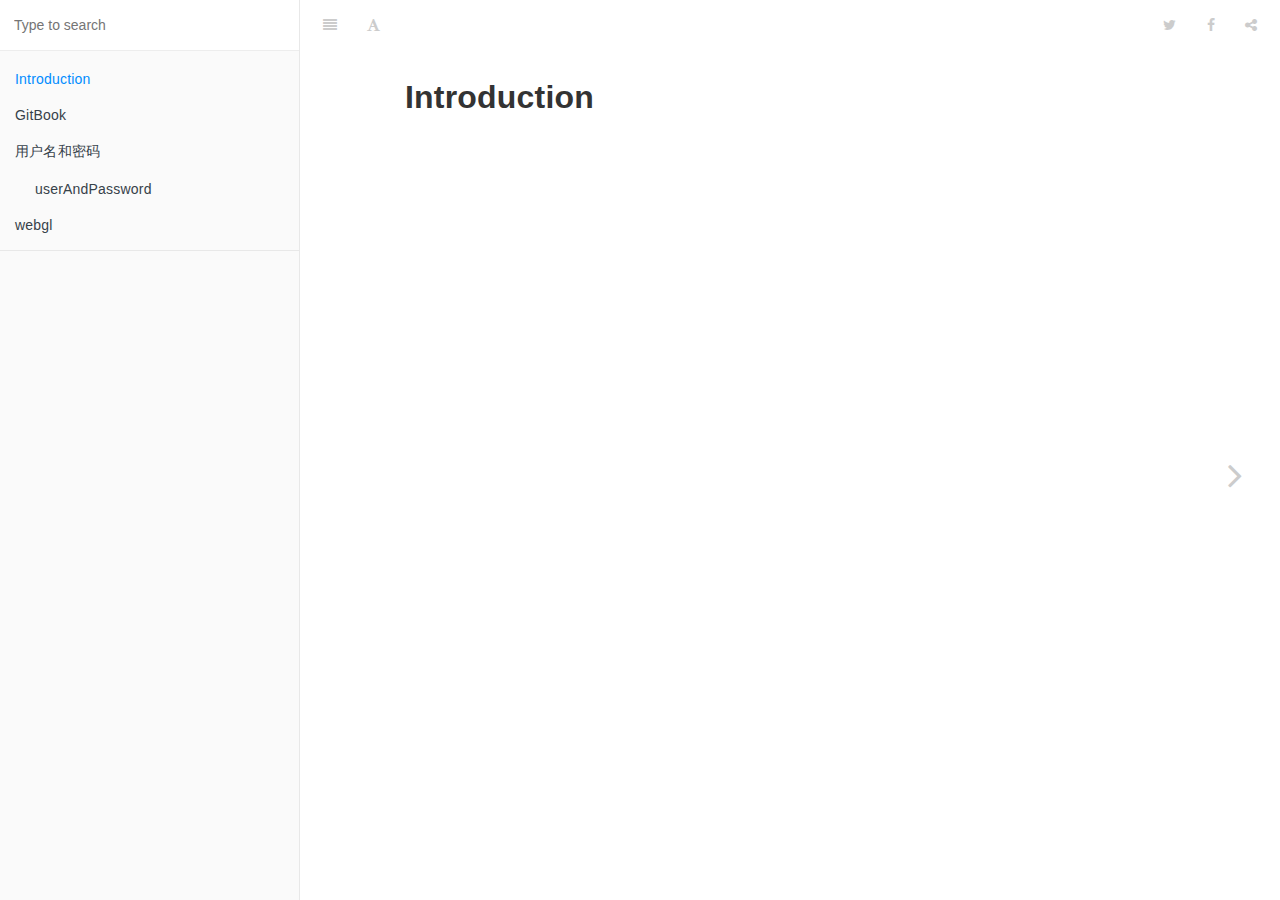
==== _book/index.html @ 60ec674b "update" ====
<!DOCTYPE HTML>
<html lang="" >
    <head>
        <meta charset="UTF-8">
        <meta content="text/html; charset=utf-8" http-equiv="Content-Type">
        <title>Introduction · GitBook</title>
        <meta http-equiv="X-UA-Compatible" content="IE=edge" />
        <meta name="description" content="">
        <meta name="generator" content="GitBook 3.2.3">
        
        
        
    
    <link rel="stylesheet" href="gitbook/style.css">

    
            
                
                <link rel="stylesheet" href="gitbook/gitbook-plugin-highlight/website.css">
                
            
                
                <link rel="stylesheet" href="gitbook/gitbook-plugin-search/search.css">
                
            
                
                <link rel="stylesheet" href="gitbook/gitbook-plugin-fontsettings/website.css">
                
            
        

    

    
        
        <link rel="stylesheet" href="styles/website.css">
        
    

        
    
    
    <meta name="HandheldFriendly" content="true"/>
    <meta name="viewport" content="width=device-width, initial-scale=1, user-scalable=no">
    <meta name="apple-mobile-web-app-capable" content="yes">
    <meta name="apple-mobile-web-app-status-bar-style" content="black">
    <link rel="apple-touch-icon-precomposed" sizes="152x152" href="gitbook/images/apple-touch-icon-precomposed-152.png">
    <link rel="shortcut icon" href="gitbook/images/favicon.ico" type="image/x-icon">

    
    <link rel="next" href="gitbook.html" />
    
    

    </head>
    <body>
        
<div class="book">
    <div class="book-summary">
        
            
<div id="book-search-input" role="search">
    <input type="text" placeholder="Type to search" />
</div>

            
                <nav role="navigation">
                


<ul class="summary">
    
    

    

    
        
        
    
        <li class="chapter active" data-level="1.1" data-path="./">
            
                <a href="./">
            
                    
                    Introduction
            
                </a>
            

            
        </li>
    
        <li class="chapter " data-level="1.2" data-path="gitbook.html">
            
                <a href="gitbook.html">
            
                    
                    GitBook
            
                </a>
            

            
        </li>
    
        <li class="chapter " data-level="1.3" >
            
                <span>
            
                    
                    用户名和密码
            
                </span>
            

            
            <ul class="articles">
                
    
        <li class="chapter " data-level="1.3.1" data-path="userAndPassword/aliyun.html">
            
                <a href="userAndPassword/aliyun.html">
            
                    
                    userAndPassword
            
                </a>
            

            
        </li>
    

            </ul>
            
        </li>
    
        <li class="chapter " data-level="1.4" data-path="webgl/">
            
                <a href="webgl/">
            
                    
                    webgl
            
                </a>
            

            
        </li>
    

    

    <li class="divider"></li>

    <li>
        <a href="https://www.gitbook.com" target="blank" class="gitbook-link">
            Published with GitBook
        </a>
    </li>
</ul>


                </nav>
            
        
    </div>

    <div class="book-body">
        
            <div class="body-inner">
                
                    

<div class="book-header" role="navigation">
    

    <!-- Title -->
    <h1>
        <i class="fa fa-circle-o-notch fa-spin"></i>
        <a href="." >Introduction</a>
    </h1>
</div>




                    <div class="page-wrapper" tabindex="-1" role="main">
                        <div class="page-inner">
                            
<div id="book-search-results">
    <div class="search-noresults">
    
                                <section class="normal markdown-section">
                                
                                <h1 id="introduction">Introduction</h1>

                                
                                </section>
                            
    </div>
    <div class="search-results">
        <div class="has-results">
            
            <h1 class="search-results-title"><span class='search-results-count'></span> results matching "<span class='search-query'></span>"</h1>
            <ul class="search-results-list"></ul>
            
        </div>
        <div class="no-results">
            
            <h1 class="search-results-title">No results matching "<span class='search-query'></span>"</h1>
            
        </div>
    </div>
</div>

                        </div>
                    </div>
                
            </div>

            
                
                
                <a href="gitbook.html" class="navigation navigation-next navigation-unique" aria-label="Next page: GitBook">
                    <i class="fa fa-angle-right"></i>
                </a>
                
            
        
    </div>

    <script>
        var gitbook = gitbook || [];
        gitbook.push(function() {
            gitbook.page.hasChanged({"page":{"title":"Introduction","level":"1.1","depth":1,"next":{"title":"GitBook","level":"1.2","depth":1,"path":"gitbook.md","ref":"gitbook.md","articles":[]},"dir":"ltr"},"config":{"gitbook":"*","theme":"default","variables":{},"plugins":["livereload"],"pluginsConfig":{"livereload":{},"highlight":{},"search":{},"lunr":{"maxIndexSize":1000000,"ignoreSpecialCharacters":false},"sharing":{"facebook":true,"twitter":true,"google":false,"weibo":false,"instapaper":false,"vk":false,"all":["facebook","google","twitter","weibo","instapaper"]},"fontsettings":{"theme":"white","family":"sans","size":2},"theme-default":{"styles":{"website":"styles/website.css","pdf":"styles/pdf.css","epub":"styles/epub.css","mobi":"styles/mobi.css","ebook":"styles/ebook.css","print":"styles/print.css"},"showLevel":false}},"structure":{"langs":"LANGS.md","readme":"README.md","glossary":"GLOSSARY.md","summary":"SUMMARY.md"},"pdf":{"pageNumbers":true,"fontSize":12,"fontFamily":"Arial","paperSize":"a4","chapterMark":"pagebreak","pageBreaksBefore":"/","margin":{"right":62,"left":62,"top":56,"bottom":56}},"styles":{"website":"styles/website.css"}},"file":{"path":"README.md","mtime":"2017-10-28T13:52:22.000Z","type":"markdown"},"gitbook":{"version":"3.2.3","time":"2017-10-28T14:15:12.332Z"},"basePath":".","book":{"language":""}});
        });
    </script>
</div>

        
    <script src="gitbook/gitbook.js"></script>
    <script src="gitbook/theme.js"></script>
    
        
        <script src="gitbook/gitbook-plugin-livereload/plugin.js"></script>
        
    
        
        <script src="gitbook/gitbook-plugin-search/search-engine.js"></script>
        
    
        
        <script src="gitbook/gitbook-plugin-search/search.js"></script>
        
    
        
        <script src="gitbook/gitbook-plugin-lunr/lunr.min.js"></script>
        
    
        
        <script src="gitbook/gitbook-plugin-lunr/search-lunr.js"></script>
        
    
        
        <script src="gitbook/gitbook-plugin-sharing/buttons.js"></script>
        
    
        
        <script src="gitbook/gitbook-plugin-fontsettings/fontsettings.js"></script>
        
    

    </body>
</html>
---- _book/gitbook/gitbook-plugin-highlight/website.css ----
.book .book-body .page-wrapper .page-inner section.normal pre,
.book .book-body .page-wrapper .page-inner section.normal code {
  /* http://jmblog.github.com/color-themes-for-google-code-highlightjs */
  /* Tomorrow Comment */
  /* Tomorrow Red */
  /* Tomorrow Orange */
  /* Tomorrow Yellow */
  /* Tomorrow Green */
  /* Tomorrow Aqua */
  /* Tomorrow Blue */
  /* Tomorrow Purple */
}
.book .book-body .page-wrapper .page-inner section.normal pre .hljs-comment,
.book .book-body .page-wrapper .page-inner section.normal code .hljs-comment,
.book .book-body .page-wrapper .page-inner section.normal pre .hljs-title,
.book .book-body .page-wrapper .page-inner section.normal code .hljs-title {
  color: #8e908c;
}
.book .book-body .page-wrapper .page-inner section.normal pre .hljs-variable,
.book .book-body .page-wrapper .page-inner section.normal code .hljs-variable,
.book .book-body .page-wrapper .page-inner section.normal pre .hljs-attribute,
.book .book-body .page-wrapper .page-inner section.normal code .hljs-attribute,
.book .book-body .page-wrapper .page-inner section.normal pre .hljs-tag,
.book .book-body .page-wrapper .page-inner section.normal code .hljs-tag,
.book .book-body .page-wrapper .page-inner section.normal pre .hljs-regexp,
.book .book-body .page-wrapper .page-inner section.normal code .hljs-regexp,
.book .book-body .page-wrapper .page-inner section.normal pre .hljs-deletion,
.book .book-body .page-wrapper .page-inner section.normal code .hljs-deletion,
.book .book-body .page-wrapper .page-inner section.normal pre .ruby .hljs-constant,
.book .book-body .page-wrapper .page-inner section.normal code .ruby .hljs-constant,
.book .book-body .page-wrapper .page-inner section.normal pre .xml .hljs-tag .hljs-title,
.book .book-body .page-wrapper .page-inner section.normal code .xml .hljs-tag .hljs-title,
.book .book-body .page-wrapper .page-inner section.normal pre .xml .hljs-pi,
.book .book-body .page-wrapper .page-inner section.normal code .xml .hljs-pi,
.book .book-body .page-wrapper .page-inner section.normal pre .xml .hljs-doctype,
.book .book-body .page-wrapper .page-inner section.normal code .xml .hljs-doctype,
.book .book-body .page-wrapper .page-inner section.normal pre .html .hljs-doctype,
.book .book-body .page-wrapper .page-inner section.normal code .html .hljs-doctype,
.book .book-body .page-wrapper .page-inner section.normal pre .css .hljs-id,
.book .book-body .page-wrapper .page-inner section.normal code .css .hljs-id,
.book .book-body .page-wrapper .page-inner section.normal pre .css .hljs-class,
.book .book-body .page-wrapper .page-inner section.normal code .css .hljs-class,
.book .book-body .page-wrapper .page-inner section.normal pre .css .hljs-pseudo,
.book .book-body .page-wrapper .page-inner section.normal code .css .hljs-pseudo {
  color: #c82829;
}
.book .book-body .page-wrapper .page-inner section.normal pre .hljs-number,
.book .book-body .page-wrapper .page-inner section.normal code .hljs-number,
.book .book-body .page-wrapper .page-inner section.normal pre .hljs-preprocessor,
.book .book-body .page-wrapper .page-inner section.normal code .hljs-preprocessor,
.book .book-body .page-wrapper .page-inner section.normal pre .hljs-pragma,
.book .book-body .page-wrapper .page-inner section.normal code .hljs-pragma,
.book .book-body .page-wrapper .page-inner section.normal pre .hljs-built_in,
.book .book-body .page-wrapper .page-inner section.normal code .hljs-built_in,
.book .book-body .page-wrapper .page-inner section.normal pre .hljs-literal,
.book .book-body .page-wrapper .page-inner section.normal code .hljs-literal,
.book .book-body .page-wrapper .page-inner section.normal pre .hljs-params,
.book .book-body .page-wrapper .page-inner section.normal code .hljs-params,
.book .book-body .page-wrapper .page-inner section.normal pre .hljs-constant,
.book .book-body .page-wrapper .page-inner section.normal code .hljs-constant {
  color: #f5871f;
}
.book .book-body .page-wrapper .page-inner section.normal pre .ruby .hljs-class .hljs-title,
.book .book-body .page-wrapper .page-inner section.normal code .ruby .hljs-class .hljs-title,
.book .book-body .page-wrapper .page-inner section.normal pre .css .hljs-rules .hljs-attribute,
.book .book-body .page-wrapper .page-inner section.normal code .css .hljs-rules .hljs-attribute {
  color: #eab700;
}
.book .book-body .page-wrapper .page-inner section.normal pre .hljs-string,
.book .book-body .page-wrapper .page-inner section.normal code .hljs-string,
.book .book-body .page-wrapper .page-inner section.normal pre .hljs-value,
.book .book-body .page-wrapper .page-inner section.normal code .hljs-value,
.book .book-body .page-wrapper .page-inner section.normal pre .hljs-inheritance,
.book .book-body .page-wrapper .page-inner section.normal code .hljs-inheritance,
.book .book-body .page-wrapper .page-inner section.normal pre .hljs-header,
.book .book-body .page-wrapper .page-inner section.normal code .hljs-header,
.book .book-body .page-wrapper .page-inner section.normal pre .hljs-addition,
.book .book-body .page-wrapper .page-inner section.normal code .hljs-addition,
.book .book-body .page-wrapper .page-inner section.normal pre .ruby .hljs-symbol,
.book .book-body .page-wrapper .page-inner section.normal code .ruby .hljs-symbol,
.book .book-body .page-wrapper .page-inner section.normal pre .xml .hljs-cdata,
.book .book-body .page-wrapper .page-inner section.normal code .xml .hljs-cdata {
  color: #718c00;
}
.book .book-body .page-wrapper .page-inner section.normal pre .css .hljs-hexcolor,
.book .book-body .page-wrapper .page-inner section.normal code .css .hljs-hexcolor {
  color: #3e999f;
}
.book .book-body .page-wrapper .page-inner section.normal pre .hljs-function,
.book .book-body .page-wrapper .page-inner section.normal code .hljs-function,
.book .book-body .page-wrapper .page-inner section.normal pre .python .hljs-decorator,
.book .book-body .page-wrapper .page-inner section.normal code .python .hljs-decorator,
.book .book-body .page-wrapper .page-inner section.normal pre .python .hljs-title,
.book .book-body .page-wrapper .page-inner section.normal code .python .hljs-title,
.book .book-body .page-wrapper .page-inner section.normal pre .ruby .hljs-function .hljs-title,
.book .book-body .page-wrapper .page-inner section.normal code .ruby .hljs-function .hljs-title,
.book .book-body .page-wrapper .page-inner section.normal pre .ruby .hljs-title .hljs-keyword,
.book .book-body .page-wrapper .page-inner section.normal code .ruby .hljs-title .hljs-keyword,
.book .book-body .page-wrapper .page-inner section.normal pre .perl .hljs-sub,
.book .book-body .page-wrapper .page-inner section.normal code .perl .hljs-sub,
.book .book-body .page-wrapper .page-inner section.normal pre .javascript .hljs-title,
.book .book-body .page-wrapper .page-inner section.normal code .javascript .hljs-title,
.book .book-body .page-wrapper .page-inner section.normal pre .coffeescript .hljs-title,
.book .book-body .page-wrapper .page-inner section.normal code .coffeescript .hljs-title {
  color: #4271ae;
}
.book .book-body .page-wrapper .page-inner section.normal pre .hljs-keyword,
.book .book-body .page-wrapper .page-inner section.normal code .hljs-keyword,
.book .book-body .page-wrapper .page-inner section.normal pre .javascript .hljs-function,
.book .book-body .page-wrapper .page-inner section.normal code .javascript .hljs-function {
  color: #8959a8;
}
.book .book-body .page-wrapper .page-inner section.normal pre .hljs,
.book .book-body .page-wrapper .page-inner section.normal code .hljs {
  display: block;
  background: white;
  color: #4d4d4c;
  padding: 0.5em;
}
.book .book-body .page-wrapper .page-inner section.normal pre .coffeescript .javascript,
.book .book-body .page-wrapper .page-inner section.normal code .coffeescript .javascript,
.book .book-body .page-wrapper .page-inner section.normal pre .javascript .xml,
.book .book-body .page-wrapper .page-inner section.normal code .javascript .xml,
.book .book-body .page-wrapper .page-inner section.normal pre .tex .hljs-formula,
.book .book-body .page-wrapper .page-inner section.normal code .tex .hljs-formula,
.book .book-body .page-wrapper .page-inner section.normal pre .xml .javascript,
.book .book-body .page-wrapper .page-inner section.normal code .xml .javascript,
.book .book-body .page-wrapper .page-inner section.normal pre .xml .vbscript,
.book .book-body .page-wrapper .page-inner section.normal code .xml .vbscript,
.book .book-body .page-wrapper .page-inner section.normal pre .xml .css,
.book .book-body .page-wrapper .page-inner section.normal code .xml .css,
.book .book-body .page-wrapper .page-inner section.normal pre .xml .hljs-cdata,
.book .book-body .page-wrapper .page-inner section.normal code .xml .hljs-cdata {
  opacity: 0.5;
}
.book.color-theme-1 .book-body .page-wrapper .page-inner section.normal pre,
.book.color-theme-1 .book-body .page-wrapper .page-inner section.normal code {
  /*

Orginal Style from ethanschoonover.com/solarized (c) Jeremy Hull <sourdrums@gmail.com>

*/
  /* Solarized Green */
  /* Solarized Cyan */
  /* Solarized Blue */
  /* Solarized Yellow */
  /* Solarized Orange */
  /* Solarized Red */
  /* Solarized Violet */
}
.book.color-theme-1 .book-body .page-wrapper .page-inner section.normal pre .hljs,
.book.color-theme-1 .book-body .page-wrapper .page-inner section.normal code .hljs {
  display: block;
  padding: 0.5em;
  background: #fdf6e3;
  color: #657b83;
}
.book.color-theme-1 .book-body .page-wrapper .page-inner section.normal pre .hljs-comment,
.book.color-theme-1 .book-body .page-wrapper .page-inner section.normal code .hljs-comment,
.book.color-theme-1 .book-body .page-wrapper .page-inner section.normal pre .hljs-template_comment,
.book.color-theme-1 .book-body .page-wrapper .page-inner section.normal code .hljs-template_comment,
.book.color-theme-1 .book-body .page-wrapper .page-inner section.normal pre .diff .hljs-header,
.book.color-theme-1 .book-body .page-wrapper .page-inner section.normal code .diff .hljs-header,
.book.color-theme-1 .book-body .page-wrapper .page-inner section.normal pre .hljs-doctype,
.book.color-theme-1 .book-body .page-wrapper .page-inner section.normal code .hljs-doctype,
.book.color-theme-1 .book-body .page-wrapper .page-inner section.normal pre .hljs-pi,
.book.color-theme-1 .book-body .page-wrapper .page-inner section.normal code .hljs-pi,
.book.color-theme-1 .book-body .page-wrapper .page-inner section.normal pre .lisp .hljs-string,
.book.color-theme-1 .book-body .page-wrapper .page-inner section.normal code .lisp .hljs-string,
.book.color-theme-1 .book-body .page-wrapper .page-inner section.normal pre .hljs-javadoc,
.book.color-theme-1 .book-body .page-wrapper .page-inner section.normal code .hljs-javadoc {
  color: #93a1a1;
}
.book.color-theme-1 .book-body .page-wrapper .page-inner section.normal pre .hljs-keyword,
.book.color-theme-1 .book-body .page-wrapper .page-inner section.normal code .hljs-keyword,
.book.color-theme-1 .book-body .page-wrapper .page-inner section.normal pre .hljs-winutils,
.book.color-theme-1 .book-body .page-wrapper .page-inner section.normal code .hljs-winutils,
.book.color-theme-1 .book-body .page-wrapper .page-inner section.normal pre .method,
.book.color-theme-1 .book-body .page-wrapper .page-inner section.normal code .method,
.book.color-theme-1 .book-body .page-wrapper .page-inner section.normal pre .hljs-addition,
.book.color-theme-1 .book-body .page-wrapper .page-inner section.normal code .hljs-addition,
.book.color-theme-1 .book-body .page-wrapper .page-inner section.normal pre .css .hljs-tag,
.book.color-theme-1 .book-body .page-wrapper .page-inner section.normal code .css .hljs-tag,
.book.color-theme-1 .book-body .page-wrapper .page-inner section.normal pre .hljs-request,
.book.color-theme-1 .book-body .page-wrapper .page-inner section.normal code .hljs-request,
.book.color-theme-1 .book-body .page-wrapper .page-inner section.normal pre .hljs-status,
.book.color-theme-1 .book-body .page-wrapper .page-inner section.normal code .hljs-status,
.book.color-theme-1 .book-body .page-wrapper .page-inner section.normal pre .nginx .hljs-title,
.book.color-theme-1 .book-body .page-wrapper .page-inner section.normal code .nginx .hljs-title {
  color: #859900;
}
.book.color-theme-1 .book-body .page-wrapper .page-inner section.normal pre .hljs-number,
.book.color-theme-1 .book-body .page-wrapper .page-inner section.normal code .hljs-number,
.book.color-theme-1 .book-body .page-wrapper .page-inner section.normal pre .hljs-command,
.book.color-theme-1 .book-body .page-wrapper .page-inner section.normal code .hljs-command,
.book.color-theme-1 .book-body .page-wrapper .page-inner section.normal pre .hljs-string,
.book.color-theme-1 .book-body .page-wrapper .page-inner section.normal code .hljs-string,
.book.color-theme-1 .book-body .page-wrapper .page-inner section.normal pre .hljs-tag .hljs-value,
.book.color-theme-1 .book-body .page-wrapper .page-inner section.normal code .hljs-tag .hljs-value,
.book.color-theme-1 .book-body .page-wrapper .page-inner section.normal pre .hljs-rules .hljs-value,
.book.color-theme-1 .book-body .page-wrapper .page-inner section.normal code .hljs-rules .hljs-value,
.book.color-theme-1 .book-body .page-wrapper .page-inner section.normal pre .hljs-phpdoc,
.book.color-theme-1 .book-body .page-wrapper .page-inner section.normal code .hljs-phpdoc,
.book.color-theme-1 .book-body .page-wrapper .page-inner section.normal pre .tex .hljs-formula,
.book.color-theme-1 .book-body .page-wrapper .page-inner section.normal code .tex .hljs-formula,
.book.color-theme-1 .book-body .page-wrapper .page-inner section.normal pre .hljs-regexp,
.book.color-theme-1 .book-body .page-wrapper .page-inner section.normal code .hljs-regexp,
.book.color-theme-1 .book-body .page-wrapper .page-inner section.normal pre .hljs-hexcolor,
.book.color-theme-1 .book-body .page-wrapper .page-inner section.normal code .hljs-hexcolor,
.book.color-theme-1 .book-body .page-wrapper .page-inner section.normal pre .hljs-link_url,
.book.color-theme-1 .book-body .page-wrapper .page-inner section.normal code .hljs-link_url {
  color: #2aa198;
}
.book.color-theme-1 .book-body .page-wrapper .page-inner section.normal pre .hljs-title,
.book.color-theme-1 .book-body .page-wrapper .page-inner section.normal code .hljs-title,
.book.color-theme-1 .book-body .page-wrapper .page-inner section.normal pre .hljs-localvars,
.book.color-theme-1 .book-body .page-wrapper .page-inner section.normal code .hljs-localvars,
.book.color-theme-1 .book-body .page-wrapper .page-inner section.normal pre .hljs-chunk,
.book.color-theme-1 .book-body .page-wrapper .page-inner section.normal code .hljs-chunk,
.book.color-theme-1 .book-body .page-wrapper .page-inner section.normal pre .hljs-decorator,
.book.color-theme-1 .book-body .page-wrapper .page-inner section.normal code .hljs-decorator,
.book.color-theme-1 .book-body .page-wrapper .page-inner section.normal pre .hljs-built_in,
.book.color-theme-1 .book-body .page-wrapper .page-inner section.normal code .hljs-built_in,
.book.color-theme-1 .book-body .page-wrapper .page-inner section.normal pre .hljs-identifier,
.book.color-theme-1 .book-body .page-wrapper .page-inner section.normal code .hljs-identifier,
.book.color-theme-1 .book-body .page-wrapper .page-inner section.normal pre .vhdl .hljs-literal,
.book.color-theme-1 .book-body .page-wrapper .page-inner section.normal code .vhdl .hljs-literal,
.book.color-theme-1 .book-body .page-wrapper .page-inner section.normal pre .hljs-id,
.book.color-theme-1 .book-body .page-wrapper .page-inner section.normal code .hljs-id,
.book.color-theme-1 .book-body .page-wrapper .page-inner section.normal pre .css .hljs-function,
.book.color-theme-1 .book-body .page-wrapper .page-inner section.normal code .css .hljs-function {
  color: #268bd2;
}
.book.color-theme-1 .book-body .page-wrapper .page-inner section.normal pre .hljs-attribute,
.book.color-theme-1 .book-body .page-wrapper .page-inner section.normal code .hljs-attribute,
.book.color-theme-1 .book-body .page-wrapper .page-inner section.normal pre .hljs-variable,
.book.color-theme-1 .book-body .page-wrapper .page-inner section.normal code .hljs-variable,
.book.color-theme-1 .book-body .page-wrapper .page-inner section.normal pre .lisp .hljs-body,
.book.color-theme-1 .book-body .page-wrapper .page-inner section.normal code .lisp .hljs-body,
.book.color-theme-1 .book-body .page-wrapper .page-inner section.normal pre .smalltalk .hljs-number,
.book.color-theme-1 .book-body .page-wrapper .page-inner section.normal code .smalltalk .hljs-number,
.book.color-theme-1 .book-body .page-wrapper .page-inner section.normal pre .hljs-constant,
.book.color-theme-1 .book-body .page-wrapper .page-inner section.normal code .hljs-constant,
.book.color-theme-1 .book-body .page-wrapper .page-inner section.normal pre .hljs-class .hljs-title,
.book.color-theme-1 .book-body .page-wrapper .page-inner section.normal code .hljs-class .hljs-title,
.book.color-theme-1 .book-body .page-wrapper .page-inner section.normal pre .hljs-parent,
.book.color-theme-1 .book-body .page-wrapper .page-inner section.normal code .hljs-parent,
.book.color-theme-1 .book-body .page-wrapper .page-inner section.normal pre .haskell .hljs-type,
.book.color-theme-1 .book-body .page-wrapper .page-inner section.normal code .haskell .hljs-type,
.book.color-theme-1 .book-body .page-wrapper .page-inner section.normal pre .hljs-link_reference,
.book.color-theme-1 .book-body .page-wrapper .page-inner section.normal code .hljs-link_reference {
  color: #b58900;
}
.book.color-theme-1 .book-body .page-wrapper .page-inner section.normal pre .hljs-preprocessor,
.book.color-theme-1 .book-body .page-wrapper .page-inner section.normal code .hljs-preprocessor,
.book.color-theme-1 .book-body .page-wrapper .page-inner section.normal pre .hljs-preprocessor .hljs-keyword,
.book.color-theme-1 .book-body .page-wrapper .page-inner section.normal code .hljs-preprocessor .hljs-keyword,
.book.color-theme-1 .book-body .page-wrapper .page-inner section.normal pre .hljs-pragma,
.book.color-theme-1 .book-body .page-wrapper .page-inner section.normal code .hljs-pragma,
.book.color-theme-1 .book-body .page-wrapper .page-inner section.normal pre .hljs-shebang,
.book.color-theme-1 .book-body .page-wrapper .page-inner section.normal code .hljs-shebang,
.book.color-theme-1 .book-body .page-wrapper .page-inner section.normal pre .hljs-symbol,
.book.color-theme-1 .book-body .page-wrapper .page-inner section.normal code .hljs-symbol,
.book.color-theme-1 .book-body .page-wrapper .page-inner section.normal pre .hljs-symbol .hljs-string,
.book.color-theme-1 .book-body .page-wrapper .page-inner section.normal code .hljs-symbol .hljs-string,
.book.color-theme-1 .book-body .page-wrapper .page-inner section.normal pre .diff .hljs-change,
.book.color-theme-1 .book-body .page-wrapper .page-inner section.normal code .diff .hljs-change,
.book.color-theme-1 .book-body .page-wrapper .page-inner section.normal pre .hljs-special,
.book.color-theme-1 .book-body .page-wrapper .page-inner section.normal code .hljs-special,
.book.color-theme-1 .book-body .page-wrapper .page-inner section.normal pre .hljs-attr_selector,
.book.color-theme-1 .book-body .page-wrapper .page-inner section.normal code .hljs-attr_selector,
.book.color-theme-1 .book-body .page-wrapper .page-inner section.normal pre .hljs-subst,
.book.color-theme-1 .book-body .page-wrapper .page-inner section.normal code .hljs-subst,
.book.color-theme-1 .book-body .page-wrapper .page-inner section.normal pre .hljs-cdata,
.book.color-theme-1 .book-body .page-wrapper .page-inner section.normal code .hljs-cdata,
.book.color-theme-1 .book-body .page-wrapper .page-inner section.normal pre .clojure .hljs-title,
.book.color-theme-1 .book-body .page-wrapper .page-inner section.normal code .clojure .hljs-title,
.book.color-theme-1 .book-body .page-wrapper .page-inner section.normal pre .css .hljs-pseudo,
.book.color-theme-1 .book-body .page-wrapper .page-inner section.normal code .css .hljs-pseudo,
.book.color-theme-1 .book-body .page-wrapper .page-inner section.normal pre .hljs-header,
.book.color-theme-1 .book-body .page-wrapper .page-inner section.normal code .hljs-header {
  color: #cb4b16;
}
.book.color-theme-1 .book-body .page-wrapper .page-inner section.normal pre .hljs-deletion,
.book.color-theme-1 .book-body .page-wrapper .page-inner section.normal code .hljs-deletion,
.book.color-theme-1 .book-body .page-wrapper .page-inner section.normal pre .hljs-important,
.book.color-theme-1 .book-body .page-wrapper .page-inner section.normal code .hljs-important {
  color: #dc322f;
}
.book.color-theme-1 .book-body .page-wrapper .page-inner section.normal pre .hljs-link_label,
.book.color-theme-1 .book-body .page-wrapper .page-inner section.normal code .hljs-link_label {
  color: #6c71c4;
}
.book.color-theme-1 .book-body .page-wrapper .page-inner section.normal pre .tex .hljs-formula,
.book.color-theme-1 .book-body .page-wrapper .page-inner section.normal code .tex .hljs-formula {
  background: #eee8d5;
}
.book.color-theme-2 .book-body .page-wrapper .page-inner section.normal pre,
.book.color-theme-2 .book-body .page-wrapper .page-inner section.normal code {
  /* Tomorrow Night Bright Theme */
  /* Original theme - https://github.com/chriskempson/tomorrow-theme */
  /* http://jmblog.github.com/color-themes-for-google-code-highlightjs */
  /* Tomorrow Comment */
  /* Tomorrow Red */
  /* Tomorrow Orange */
  /* Tomorrow Yellow */
  /* Tomorrow Green */
  /* Tomorrow Aqua */
  /* Tomorrow Blue */
  /* Tomorrow Purple */
}
.book.color-theme-2 .book-body .page-wrapper .page-inner section.normal pre .hljs-comment,
.book.color-theme-2 .book-body .page-wrapper .page-inner section.normal code .hljs-comment,
.book.color-theme-2 .book-body .page-wrapper .page-inner section.normal pre .hljs-title,
.book.color-theme-2 .book-body .page-wrapper .page-inner section.normal code .hljs-title {
  color: #969896;
}
.book.color-theme-2 .book-body .page-wrapper .page-inner section.normal pre .hljs-variable,
.book.color-theme-2 .book-body .page-wrapper .page-inner section.normal code .hljs-variable,
.book.color-theme-2 .book-body .page-wrapper .page-inner section.normal pre .hljs-attribute,
.book.color-theme-2 .book-body .page-wrapper .page-inner section.normal code .hljs-attribute,
.book.color-theme-2 .book-body .page-wrapper .page-inner section.normal pre .hljs-tag,
.book.color-theme-2 .book-body .page-wrapper .page-inner section.normal code .hljs-tag,
.book.color-theme-2 .book-body .page-wrapper .page-inner section.normal pre .hljs-regexp,
.book.color-theme-2 .book-body .page-wrapper .page-inner section.normal code .hljs-regexp,
.book.color-theme-2 .book-body .page-wrapper .page-inner section.normal pre .hljs-deletion,
.book.color-theme-2 .book-body .page-wrapper .page-inner section.normal code .hljs-deletion,
.book.color-theme-2 .book-body .page-wrapper .page-inner section.normal pre .ruby .hljs-constant,
.book.color-theme-2 .book-body .page-wrapper .page-inner section.normal code .ruby .hljs-constant,
.book.color-theme-2 .book-body .page-wrapper .page-inner section.normal pre .xml .hljs-tag .hljs-title,
.book.color-theme-2 .book-body .page-wrapper .page-inner section.normal code .xml .hljs-tag .hljs-title,
.book.color-theme-2 .book-body .page-wrapper .page-inner section.normal pre .xml .hljs-pi,
.book.color-theme-2 .book-body .page-wrapper .page-inner section.normal code .xml .hljs-pi,
.book.color-theme-2 .book-body .page-wrapper .page-inner section.normal pre .xml .hljs-doctype,
.book.color-theme-2 .book-body .page-wrapper .page-inner section.normal code .xml .hljs-doctype,
.book.color-theme-2 .book-body .page-wrapper .page-inner section.normal pre .html .hljs-doctype,
.book.color-theme-2 .book-body .page-wrapper .page-inner section.normal code .html .hljs-doctype,
.book.color-theme-2 .book-body .page-wrapper .page-inner section.normal pre .css .hljs-id,
.book.color-theme-2 .book-body .page-wrapper .page-inner section.normal code .css .hljs-id,
.book.color-theme-2 .book-body .page-wrapper .page-inner section.normal pre .css .hljs-class,
.book.color-theme-2 .book-body .page-wrapper .page-inner section.normal code .css .hljs-class,
.book.color-theme-2 .book-body .page-wrapper .page-inner section.normal pre .css .hljs-pseudo,
.book.color-theme-2 .book-body .page-wrapper .page-inner section.normal code .css .hljs-pseudo {
  color: #d54e53;
}
.book.color-theme-2 .book-body .page-wrapper .page-inner section.normal pre .hljs-number,
.book.color-theme-2 .book-body .page-wrapper .page-inner section.normal code .hljs-number,
.book.color-theme-2 .book-body .page-wrapper .page-inner section.normal pre .hljs-preprocessor,
.book.color-theme-2 .book-body .page-wrapper .page-inner section.normal code .hljs-preprocessor,
.book.color-theme-2 .book-body .page-wrapper .page-inner section.normal pre .hljs-pragma,
.book.color-theme-2 .book-body .page-wrapper .page-inner section.normal code .hljs-pragma,
.book.color-theme-2 .book-body .page-wrapper .page-inner section.normal pre .hljs-built_in,
.book.color-theme-2 .book-body .page-wrapper .page-inner section.normal code .hljs-built_in,
.book.color-theme-2 .book-body .page-wrapper .page-inner section.normal pre .hljs-literal,
.book.color-theme-2 .book-body .page-wrapper .page-inner section.normal code .hljs-literal,
.book.color-theme-2 .book-body .page-wrapper .page-inner section.normal pre .hljs-params,
.book.color-theme-2 .book-body .page-wrapper .page-inner section.normal code .hljs-params,
.book.color-theme-2 .book-body .page-wrapper .page-inner section.normal pre .hljs-constant,
.book.color-theme-2 .book-body .page-wrapper .page-inner section.normal code .hljs-constant {
  color: #e78c45;
}
.book.color-theme-2 .book-body .page-wrapper .page-inner section.normal pre .ruby .hljs-class .hljs-title,
.book.color-theme-2 .book-body .page-wrapper .page-inner section.normal code .ruby .hljs-class .hljs-title,
.book.color-theme-2 .book-body .page-wrapper .page-inner section.normal pre .css .hljs-rules .hljs-attribute,
.book.color-theme-2 .book-body .page-wrapper .page-inner section.normal code .css .hljs-rules .hljs-attribute {
  color: #e7c547;
}
.book.color-theme-2 .book-body .page-wrapper .page-inner section.normal pre .hljs-string,
.book.color-theme-2 .book-body .page-wrapper .page-inner section.normal code .hljs-string,
.book.color-theme-2 .book-body .page-wrapper .page-inner section.normal pre .hljs-value,
.book.color-theme-2 .book-body .page-wrapper .page-inner section.normal code .hljs-value,
.book.color-theme-2 .book-body .page-wrapper .page-inner section.normal pre .hljs-inheritance,
.book.color-theme-2 .book-body .page-wrapper .page-inner section.normal code .hljs-inheritance,
.book.color-theme-2 .book-body .page-wrapper .page-inner section.normal pre .hljs-header,
.book.color-theme-2 .book-body .page-wrapper .page-inner section.normal code .hljs-header,
.book.color-theme-2 .book-body .page-wrapper .page-inner section.normal pre .hljs-addition,
.book.color-theme-2 .book-body .page-wrapper .page-inner section.normal code .hljs-addition,
.book.color-theme-2 .book-body .page-wrapper .page-inner section.normal pre .ruby .hljs-symbol,
.book.color-theme-2 .book-body .page-wrapper .page-inner section.normal code .ruby .hljs-symbol,
.book.color-theme-2 .book-body .page-wrapper .page-inner section.normal pre .xml .hljs-cdata,
.book.color-theme-2 .book-body .page-wrapper .page-inner section.normal code .xml .hljs-cdata {
  color: #b9ca4a;
}
.book.color-theme-2 .book-body .page-wrapper .page-inner section.normal pre .css .hljs-hexcolor,
.book.color-theme-2 .book-body .page-wrapper .page-inner section.normal code .css .hljs-hexcolor {
  color: #70c0b1;
}
.book.color-theme-2 .book-body .page-wrapper .page-inner section.normal pre .hljs-function,
.book.color-theme-2 .book-body .page-wrapper .page-inner section.normal code .hljs-function,
.book.color-theme-2 .book-body .page-wrapper .page-inner section.normal pre .python .hljs-decorator,
.book.color-theme-2 .book-body .page-wrapper .page-inner section.normal code .python .hljs-decorator,
.book.color-theme-2 .book-body .page-wrapper .page-inner section.normal pre .python .hljs-title,
.book.color-theme-2 .book-body .page-wrapper .page-inner section.normal code .python .hljs-title,
.book.color-theme-2 .book-body .page-wrapper .page-inner section.normal pre .ruby .hljs-function .hljs-title,
.book.color-theme-2 .book-body .page-wrapper .page-inner section.normal code .ruby .hljs-function .hljs-title,
.book.color-theme-2 .book-body .page-wrapper .page-inner section.normal pre .ruby .hljs-title .hljs-keyword,
.book.color-theme-2 .book-body .page-wrapper .page-inner section.normal code .ruby .hljs-title .hljs-keyword,
.book.color-theme-2 .book-body .page-wrapper .page-inner section.normal pre .perl .hljs-sub,
.book.color-theme-2 .book-body .page-wrapper .page-inner section.normal code .perl .hljs-sub,
.book.color-theme-2 .book-body .page-wrapper .page-inner section.normal pre .javascript .hljs-title,
.book.color-theme-2 .book-body .page-wrapper .page-inner section.normal code .javascript .hljs-title,
.book.color-theme-2 .book-body .page-wrapper .page-inner section.normal pre .coffeescript .hljs-title,
.book.color-theme-2 .book-body .page-wrapper .page-inner section.normal code .coffeescript .hljs-title {
  color: #7aa6da;
}
.book.color-theme-2 .book-body .page-wrapper .page-inner section.normal pre .hljs-keyword,
.book.color-theme-2 .book-body .page-wrapper .page-inner section.normal code .hljs-keyword,
.book.color-theme-2 .book-body .page-wrapper .page-inner section.normal pre .javascript .hljs-function,
.book.color-theme-2 .book-body .page-wrapper .page-inner section.normal code .javascript .hljs-function {
  color: #c397d8;
}
.book.color-theme-2 .book-body .page-wrapper .page-inner section.normal pre .hljs,
.book.color-theme-2 .book-body .page-wrapper .page-inner section.normal code .hljs {
  display: block;
  background: black;
  color: #eaeaea;
  padding: 0.5em;
}
.book.color-theme-2 .book-body .page-wrapper .page-inner section.normal pre .coffeescript .javascript,
.book.color-theme-2 .book-body .page-wrapper .page-inner section.normal code .coffeescript .javascript,
.book.color-theme-2 .book-body .page-wrapper .page-inner section.normal pre .javascript .xml,
.book.color-theme-2 .book-body .page-wrapper .page-inner section.normal code .javascript .xml,
.book.color-theme-2 .book-body .page-wrapper .page-inner section.normal pre .tex .hljs-formula,
.book.color-theme-2 .book-body .page-wrapper .page-inner section.normal code .tex .hljs-formula,
.book.color-theme-2 .book-body .page-wrapper .page-inner section.normal pre .xml .javascript,
.book.color-theme-2 .book-body .page-wrapper .page-inner section.normal code .xml .javascript,
.book.color-theme-2 .book-body .page-wrapper .page-inner section.normal pre .xml .vbscript,
.book.color-theme-2 .book-body .page-wrapper .page-inner section.normal code .xml .vbscript,
.book.color-theme-2 .book-body .page-wrapper .page-inner section.normal pre .xml .css,
.book.color-theme-2 .book-body .page-wrapper .page-inner section.normal code .xml .css,
.book.color-theme-2 .book-body .page-wrapper .page-inner section.normal pre .xml .hljs-cdata,
.book.color-theme-2 .book-body .page-wrapper .page-inner section.normal code .xml .hljs-cdata {
  opacity: 0.5;
}
---- _book/gitbook/gitbook-plugin-search/search.css ----
/*
    This CSS only styled the search results section, not the search input
    It defines the basic interraction to hide content when displaying results, etc
*/
#book-search-results .search-results {
  display: none;
}
#book-search-results .search-results ul.search-results-list {
  list-style-type: none;
  padding-left: 0;
}
#book-search-results .search-results ul.search-results-list li {
  margin-bottom: 1.5rem;
  padding-bottom: 0.5rem;
  /* Highlight results */
}
#book-search-results .search-results ul.search-results-list li p em {
  background-color: rgba(255, 220, 0, 0.4);
  font-style: normal;
}
#book-search-results .search-results .no-results {
  display: none;
}
#book-search-results.open .search-results {
  display: block;
}
#book-search-results.open .search-noresults {
  display: none;
}
#book-search-results.no-results .search-results .has-results {
  display: none;
}
#book-search-results.no-results .search-results .no-results {
  display: block;
}
---- _book/gitbook/gitbook-plugin-fontsettings/website.css ----
/*
 * Theme 1
 */
.color-theme-1 .dropdown-menu {
  background-color: #111111;
  border-color: #7e888b;
}
.color-theme-1 .dropdown-menu .dropdown-caret .caret-inner {
  border-bottom: 9px solid #111111;
}
.color-theme-1 .dropdown-menu .buttons {
  border-color: #7e888b;
}
.color-theme-1 .dropdown-menu .button {
  color: #afa790;
}
.color-theme-1 .dropdown-menu .button:hover {
  color: #73553c;
}
/*
 * Theme 2
 */
.color-theme-2 .dropdown-menu {
  background-color: #2d3143;
  border-color: #272a3a;
}
.color-theme-2 .dropdown-menu .dropdown-caret .caret-inner {
  border-bottom: 9px solid #2d3143;
}
.color-theme-2 .dropdown-menu .buttons {
  border-color: #272a3a;
}
.color-theme-2 .dropdown-menu .button {
  color: #62677f;
}
.color-theme-2 .dropdown-menu .button:hover {
  color: #f4f4f5;
}
.book .book-header .font-settings .font-enlarge {
  line-height: 30px;
  font-size: 1.4em;
}
.book .book-header .font-settings .font-reduce {
  line-height: 30px;
  font-size: 1em;
}
.book.color-theme-1 .book-body {
  color: #704214;
  background: #f3eacb;
}
.book.color-theme-1 .book-body .page-wrapper .page-inner section {
  background: #f3eacb;
}
.book.color-theme-2 .book-body {
  color: #bdcadb;
  background: #1c1f2b;
}
.book.color-theme-2 .book-body .page-wrapper .page-inner section {
  background: #1c1f2b;
}
.book.font-size-0 .book-body .page-inner section {
  font-size: 1.2rem;
}
.book.font-size-1 .book-body .page-inner section {
  font-size: 1.4rem;
}
.book.font-size-2 .book-body .page-inner section {
  font-size: 1.6rem;
}
.book.font-size-3 .book-body .page-inner section {
  font-size: 2.2rem;
}
.book.font-size-4 .book-body .page-inner section {
  font-size: 4rem;
}
.book.font-family-0 {
  font-family: Georgia, serif;
}
.book.font-family-1 {
  font-family: "Helvetica Neue", Helvetica, Arial, sans-serif;
}
.book.color-theme-1 .book-body .page-wrapper .page-inner section.normal {
  color: #704214;
}
.book.color-theme-1 .book-body .page-wrapper .page-inner section.normal a {
  color: inherit;
}
.book.color-theme-1 .book-body .page-wrapper .page-inner section.normal h1,
.book.color-theme-1 .book-body .page-wrapper .page-inner section.normal h2,
.book.color-theme-1 .book-body .page-wrapper .page-inner section.normal h3,
.book.color-theme-1 .book-body .page-wrapper .page-inner section.normal h4,
.book.color-theme-1 .book-body .page-wrapper .page-inner section.normal h5,
.book.color-theme-1 .book-body .page-wrapper .page-inner section.normal h6 {
  color: inherit;
}
.book.color-theme-1 .book-body .page-wrapper .page-inner section.normal h1,
.book.color-theme-1 .book-body .page-wrapper .page-inner section.normal h2 {
  border-color: inherit;
}
.book.color-theme-1 .book-body .page-wrapper .page-inner section.normal h6 {
  color: inherit;
}
.book.color-theme-1 .book-body .page-wrapper .page-inner section.normal hr {
  background-color: inherit;
}
.book.color-theme-1 .book-body .page-wrapper .page-inner section.normal blockquote {
  border-color: inherit;
}
.book.color-theme-1 .book-body .page-wrapper .page-inner section.normal pre,
.book.color-theme-1 .book-body .page-wrapper .page-inner section.normal code {
  background: #fdf6e3;
  color: #657b83;
  border-color: #f8df9c;
}
.book.color-theme-1 .book-body .page-wrapper .page-inner section.normal .highlight {
  background-color: inherit;
}
.book.color-theme-1 .book-body .page-wrapper .page-inner section.normal table th,
.book.color-theme-1 .book-body .page-wrapper .page-inner section.normal table td {
  border-color: #f5d06c;
}
.book.color-theme-1 .book-body .page-wrapper .page-inner section.normal table tr {
  color: inherit;
  background-color: #fdf6e3;
  border-color: #444444;
}
.book.color-theme-1 .book-body .page-wrapper .page-inner section.normal table tr:nth-child(2n) {
  background-color: #fbeecb;
}
.book.color-theme-2 .book-body .page-wrapper .page-inner section.normal {
  color: #bdcadb;
}
.book.color-theme-2 .book-body .page-wrapper .page-inner section.normal a {
  color: #3eb1d0;
}
.book.color-theme-2 .book-body .page-wrapper .page-inner section.normal h1,
.book.color-theme-2 .book-body .page-wrapper .page-inner section.normal h2,
.book.color-theme-2 .book-body .page-wrapper .page-inner section.normal h3,
.book.color-theme-2 .book-body .page-wrapper .page-inner section.normal h4,
.book.color-theme-2 .book-body .page-wrapper .page-inner section.normal h5,
.book.color-theme-2 .book-body .page-wrapper .page-inner section.normal h6 {
  color: #fffffa;
}
.book.color-theme-2 .book-body .page-wrapper .page-inner section.normal h1,
.book.color-theme-2 .book-body .page-wrapper .page-inner section.normal h2 {
  border-color: #373b4e;
}
.book.color-theme-2 .book-body .page-wrapper .page-inner section.normal h6 {
  color: #373b4e;
}
.book.color-theme-2 .book-body .page-wrapper .page-inner section.normal hr {
  background-color: #373b4e;
}
.book.color-theme-2 .book-body .page-wrapper .page-inner section.normal blockquote {
  border-color: #373b4e;
}
.book.color-theme-2 .book-body .page-wrapper .page-inner section.normal pre,
.book.color-theme-2 .book-body .page-wrapper .page-inner section.normal code {
  color: #9dbed8;
  background: #2d3143;
  border-color: #2d3143;
}
.book.color-theme-2 .book-body .page-wrapper .page-inner section.normal .highlight {
  background-color: #282a39;
}
.book.color-theme-2 .book-body .page-wrapper .page-inner section.normal table th,
.book.color-theme-2 .book-body .page-wrapper .page-inner section.normal table td {
  border-color: #3b3f54;
}
.book.color-theme-2 .book-body .page-wrapper .page-inner section.normal table tr {
  color: #b6c2d2;
  background-color: #2d3143;
  border-color: #3b3f54;
}
.book.color-theme-2 .book-body .page-wrapper .page-inner section.normal table tr:nth-child(2n) {
  background-color: #35394b;
}
.book.color-theme-1 .book-header {
  color: #afa790;
  background: transparent;
}
.book.color-theme-1 .book-header .btn {
  color: #afa790;
}
.book.color-theme-1 .book-header .btn:hover {
  color: #73553c;
  background: none;
}
.book.color-theme-1 .book-header h1 {
  color: #704214;
}
.book.color-theme-2 .book-header {
  color: #7e888b;
  background: transparent;
}
.book.color-theme-2 .book-header .btn {
  color: #3b3f54;
}
.book.color-theme-2 .book-header .btn:hover {
  color: #fffff5;
  background: none;
}
.book.color-theme-2 .book-header h1 {
  color: #bdcadb;
}
.book.color-theme-1 .book-body .navigation {
  color: #afa790;
}
.book.color-theme-1 .book-body .navigation:hover {
  color: #73553c;
}
.book.color-theme-2 .book-body .navigation {
  color: #383f52;
}
.book.color-theme-2 .book-body .navigation:hover {
  color: #fffff5;
}
/*
 * Theme 1
 */
.book.color-theme-1 .book-summary {
  color: #afa790;
  background: #111111;
  border-right: 1px solid rgba(0, 0, 0, 0.07);
}
.book.color-theme-1 .book-summary .book-search {
  background: transparent;
}
.book.color-theme-1 .book-summary .book-search input,
.book.color-theme-1 .book-summary .book-search input:focus {
  border: 1px solid transparent;
}
.book.color-theme-1 .book-summary ul.summary li.divider {
  background: #7e888b;
  box-shadow: none;
}
.book.color-theme-1 .book-summary ul.summary li i.fa-check {
  color: #33cc33;
}
.book.color-theme-1 .book-summary ul.summary li.done > a {
  color: #877f6a;
}
.book.color-theme-1 .book-summary ul.summary li a,
.book.color-theme-1 .book-summary ul.summary li span {
  color: #877f6a;
  background: transparent;
  font-weight: normal;
}
.book.color-theme-1 .book-summary ul.summary li.active > a,
.book.color-theme-1 .book-summary ul.summary li a:hover {
  color: #704214;
  background: transparent;
  font-weight: normal;
}
/*
 * Theme 2
 */
.book.color-theme-2 .book-summary {
  color: #bcc1d2;
  background: #2d3143;
  border-right: none;
}
.book.color-theme-2 .book-summary .book-search {
  background: transparent;
}
.book.color-theme-2 .book-summary .book-search input,
.book.color-theme-2 .book-summary .book-search input:focus {
  border: 1px solid transparent;
}
.book.color-theme-2 .book-summary ul.summary li.divider {
  background: #272a3a;
  box-shadow: none;
}
.book.color-theme-2 .book-summary ul.summary li i.fa-check {
  color: #33cc33;
}
.book.color-theme-2 .book-summary ul.summary li.done > a {
  color: #62687f;
}
.book.color-theme-2 .book-summary ul.summary li a,
.book.color-theme-2 .book-summary ul.summary li span {
  color: #c1c6d7;
  background: transparent;
  font-weight: 600;
}
.book.color-theme-2 .book-summary ul.summary li.active > a,
.book.color-theme-2 .book-summary ul.summary li a:hover {
  color: #f4f4f5;
  background: #252737;
  font-weight: 600;
}
---- _book/styles/website.css ----
.gitbook-link{

	display: none !important;
}
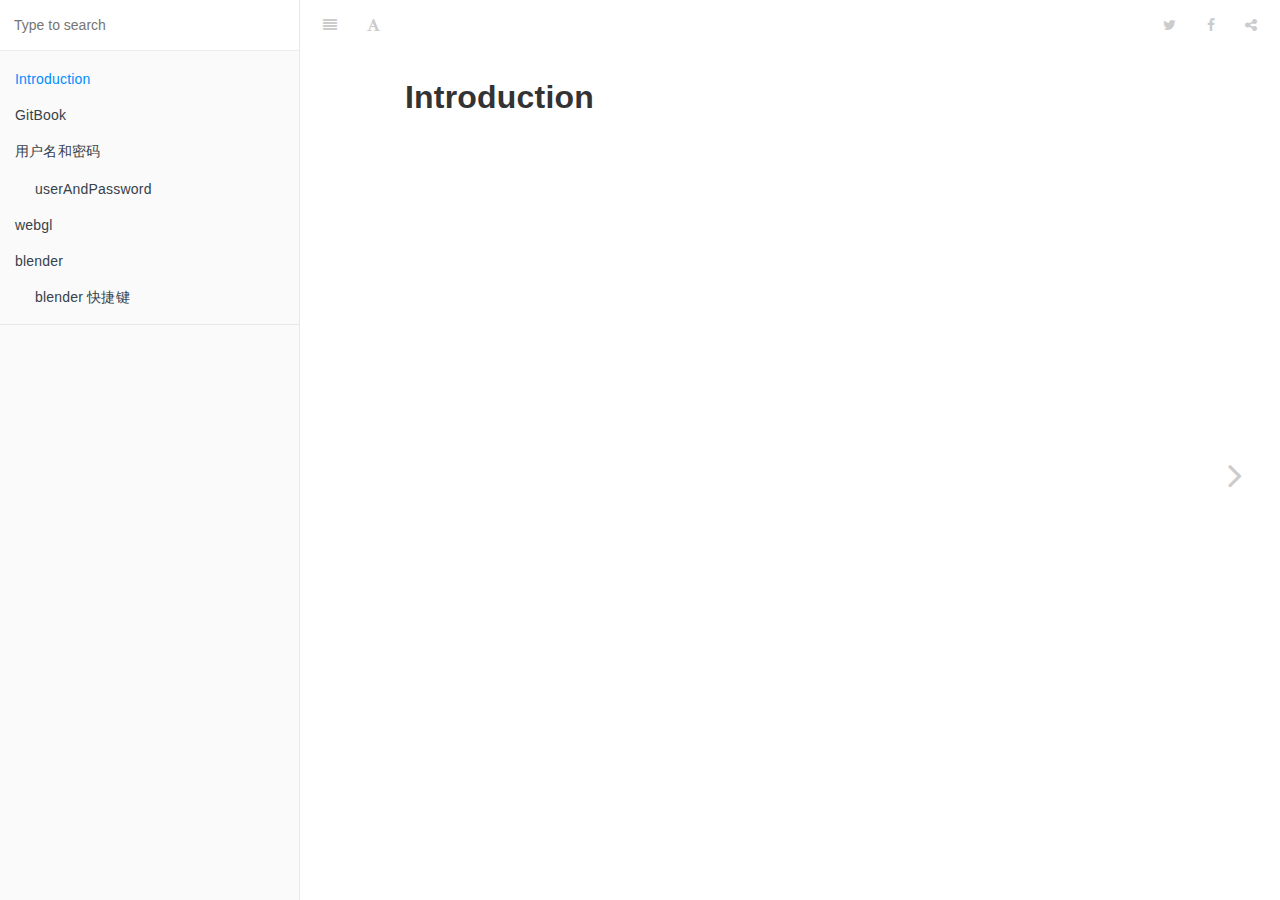
==== commit 7f71f9ae: "update" ====
--- a/_book/index.html
+++ b/_book/index.html
@@ -119,9 +119,9 @@
             <ul class="articles">
                 
     
-        <li class="chapter " data-level="1.3.1" data-path="userAndPassword/aliyun.html">
-            
-                <a href="userAndPassword/aliyun.html">
+        <li class="chapter " data-level="1.3.1" data-path="userAndPassword/aliyun.md">
+            
+                <span>
             
                     
                     userAndPassword
@@ -147,6 +147,38 @@
                 </a>
             
 
+            
+        </li>
+    
+        <li class="chapter " data-level="1.5" data-path="blender/">
+            
+                <a href="blender/">
+            
+                    
+                    blender
+            
+                </a>
+            
+
+            
+            <ul class="articles">
+                
+    
+        <li class="chapter " data-level="1.5.1" data-path="blender/shortCut.html">
+            
+                <a href="blender/shortCut.html">
+            
+                    
+                    blender 快捷键
+            
+                </a>
+            
+
+            
+        </li>
+    
+
+            </ul>
             
         </li>
     
@@ -235,7 +267,7 @@
     <script>
         var gitbook = gitbook || [];
         gitbook.push(function() {
-            gitbook.page.hasChanged({"page":{"title":"Introduction","level":"1.1","depth":1,"next":{"title":"GitBook","level":"1.2","depth":1,"path":"gitbook.md","ref":"gitbook.md","articles":[]},"dir":"ltr"},"config":{"gitbook":"*","theme":"default","variables":{},"plugins":["livereload"],"pluginsConfig":{"livereload":{},"highlight":{},"search":{},"lunr":{"maxIndexSize":1000000,"ignoreSpecialCharacters":false},"sharing":{"facebook":true,"twitter":true,"google":false,"weibo":false,"instapaper":false,"vk":false,"all":["facebook","google","twitter","weibo","instapaper"]},"fontsettings":{"theme":"white","family":"sans","size":2},"theme-default":{"styles":{"website":"styles/website.css","pdf":"styles/pdf.css","epub":"styles/epub.css","mobi":"styles/mobi.css","ebook":"styles/ebook.css","print":"styles/print.css"},"showLevel":false}},"structure":{"langs":"LANGS.md","readme":"README.md","glossary":"GLOSSARY.md","summary":"SUMMARY.md"},"pdf":{"pageNumbers":true,"fontSize":12,"fontFamily":"Arial","paperSize":"a4","chapterMark":"pagebreak","pageBreaksBefore":"/","margin":{"right":62,"left":62,"top":56,"bottom":56}},"styles":{"website":"styles/website.css"}},"file":{"path":"README.md","mtime":"2017-10-28T13:52:22.000Z","type":"markdown"},"gitbook":{"version":"3.2.3","time":"2017-10-28T14:15:12.332Z"},"basePath":".","book":{"language":""}});
+            gitbook.page.hasChanged({"page":{"title":"Introduction","level":"1.1","depth":1,"next":{"title":"GitBook","level":"1.2","depth":1,"path":"gitbook.md","ref":"gitbook.md","articles":[]},"dir":"ltr"},"config":{"gitbook":"*","theme":"default","variables":{},"plugins":["livereload"],"pluginsConfig":{"livereload":{},"highlight":{},"search":{},"lunr":{"maxIndexSize":1000000,"ignoreSpecialCharacters":false},"sharing":{"facebook":true,"twitter":true,"google":false,"weibo":false,"instapaper":false,"vk":false,"all":["facebook","google","twitter","weibo","instapaper"]},"fontsettings":{"theme":"white","family":"sans","size":2},"theme-default":{"styles":{"website":"styles/website.css","pdf":"styles/pdf.css","epub":"styles/epub.css","mobi":"styles/mobi.css","ebook":"styles/ebook.css","print":"styles/print.css"},"showLevel":false}},"structure":{"langs":"LANGS.md","readme":"README.md","glossary":"GLOSSARY.md","summary":"SUMMARY.md"},"pdf":{"pageNumbers":true,"fontSize":12,"fontFamily":"Arial","paperSize":"a4","chapterMark":"pagebreak","pageBreaksBefore":"/","margin":{"right":62,"left":62,"top":56,"bottom":56}},"styles":{"website":"styles/website.css"}},"file":{"path":"README.md","mtime":"2017-10-28T13:52:22.000Z","type":"markdown"},"gitbook":{"version":"3.2.3","time":"2017-11-01T15:24:29.629Z"},"basePath":".","book":{"language":""}});
         });
     </script>
 </div>
